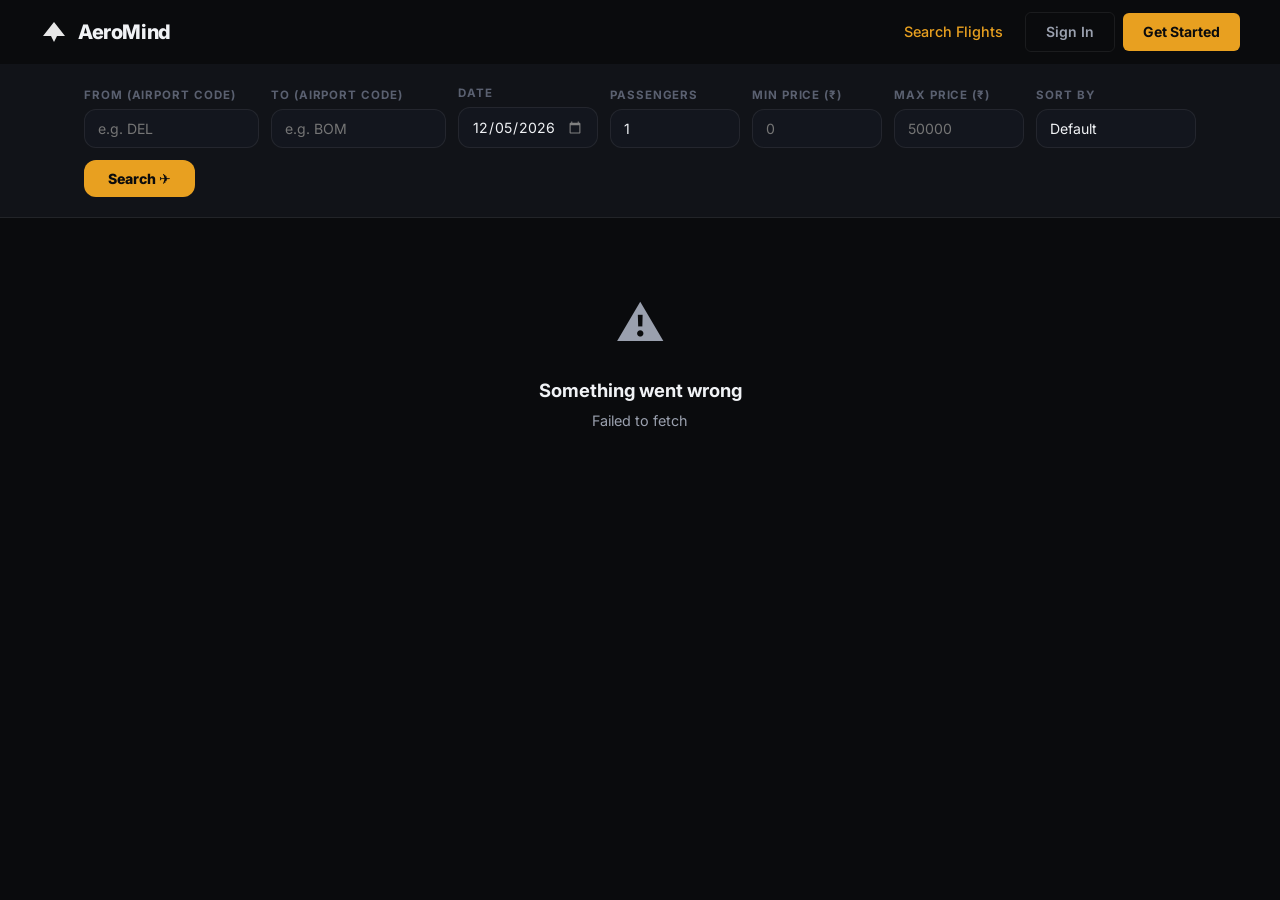
==== flights.html @ ebf5ecf5 "Feat : styling the authentication page" ====
<!DOCTYPE html>
<html lang="en">
<head>
  <meta charset="UTF-8" />
  <meta name="viewport" content="width=device-width, initial-scale=1.0" />
  <title>Search Flights — AeroMind</title>
  <meta name="description" content="Search real-time flight availability. Book seats with instant confirmation." />
  <link rel="preconnect" href="https://fonts.googleapis.com" />
  <link rel="preconnect" href="https://fonts.gstatic.com" crossorigin />
  <link href="https://fonts.googleapis.com/css2?family=Inter:wght@300;400;500;600;700;800;900&display=swap" rel="stylesheet" />
  <link rel="stylesheet" href="css/global.css" />
  <link rel="stylesheet" href="css/flights.css" />
  <style>
    /* Toast */
    .toast {
      position: fixed; bottom: 28px; left: 50%; transform: translateX(-50%) translateY(20px);
      padding: 13px 24px; border-radius: var(--radius-md);
      font-size: 0.9rem; font-weight: 600;
      opacity: 0; transition: opacity 0.3s, transform 0.3s; z-index: 999;
      max-width: 400px; text-align: center;
    }
    .toast.show { opacity: 1; transform: translateX(-50%) translateY(0); }
    .toast-success { background: #166534; border: 1px solid #22c55e; color: #4ade80; }
    .toast-error   { background: #7f1d1d; border: 1px solid #ef4444; color: #f87171; }
  </style>
</head>
<body>

  <!-- NAV -->
  <nav class="nav scrolled" id="main-nav">
    <a class="nav-brand" href="index.html">
      <svg width="28" height="28" viewBox="0 0 28 28" fill="none"><path d="M3 18L14 4L25 18H17L14 24L11 18H3Z" fill="white" opacity="0.9"/></svg>
      <span>AeroMind</span>
    </a>
    <div class="nav-links" id="nav-links">
      <a href="flights.html" class="nav-link" style="color:var(--accent);">Search Flights</a>
      <a href="my-bookings.html" class="nav-link" id="nav-bookings" style="display:none;">My Bookings</a>
      <a href="signin.html" class="nav-btn-outline" id="nav-signin">Sign In</a>
      <a href="signup.html" class="nav-btn" id="nav-signup">Get Started</a>
      <button class="nav-btn-outline" id="nav-signout" style="display:none;" onclick="signOut()">Sign Out</button>
    </div>
  </nav>

  <!-- FILTER BAR -->
  <div class="filter-bar">
    <div class="container">
      <div class="filter-row">
        <div class="filter-field">
          <label>From (Airport Code)</label>
          <input type="text" id="f-from" placeholder="e.g. DEL" maxlength="10" />
        </div>
        <div class="filter-field">
          <label>To (Airport Code)</label>
          <input type="text" id="f-to" placeholder="e.g. BOM" maxlength="10" />
        </div>
        <div class="filter-field" style="flex:0 0 140px;">
          <label>Date</label>
          <input type="date" id="f-date" />
        </div>
        <div class="filter-field" style="flex:0 0 100px;">
          <label>Passengers</label>
          <input type="number" id="f-pax" min="1" max="9" value="1" />
        </div>
        <div class="filter-field" style="flex:0 0 120px;">
          <label>Min Price (₹)</label>
          <input type="number" id="f-min-price" placeholder="0" min="0" />
        </div>
        <div class="filter-field" style="flex:0 0 120px;">
          <label>Max Price (₹)</label>
          <input type="number" id="f-max-price" placeholder="50000" min="0" />
        </div>
        <div class="filter-field" style="flex:0 0 160px;">
          <label>Sort By</label>
          <select id="f-sort">
            <option value="">Default</option>
            <option value="price,ASC">Price: Low → High</option>
            <option value="price,DESC">Price: High → Low</option>
            <option value="departureTime,ASC">Departure: Earliest</option>
            <option value="departureTime,DESC">Departure: Latest</option>
            <option value="totalSeats,DESC">Most Seats</option>
          </select>
        </div>
        <button class="filter-search-btn" id="filter-search-btn">Search ✈</button>
      </div>
    </div>
  </div>

  <!-- RESULTS -->
  <main class="flights-page">
    <div class="container">
      <div class="results-header">
        <p class="results-count" id="results-count"></p>
      </div>
      <div id="flights-list">
        <div class="state-box">
          <div class="state-icon">✈️</div>
          <h3>Search for flights above</h3>
          <p>Enter route details and click Search to see available flights.</p>
        </div>
      </div>
    </div>
  </main>

  <!-- BOOK MODAL -->
  <div class="modal-overlay" id="book-modal" role="dialog" aria-modal="true" aria-labelledby="modal-title">
    <div class="modal-box">
      <div class="modal-header">
        <h3 id="modal-title">Book Flight</h3>
        <button class="modal-close" id="modal-close" aria-label="Close">✕</button>
      </div>
      <div class="modal-flight-info">
        <div class="route" id="modal-route">—</div>
        <div class="meta"  id="modal-meta">—</div>
      </div>
      <div class="alert" id="modal-alert" role="alert"></div>
      <form class="modal-form" id="modal-book-form" novalidate>
        <div class="form-group">
          <label for="modal-seats">Number of Seats</label>
          <input type="number" id="modal-seats" class="form-control" min="1" max="9" value="1" />
        </div>
        <div class="form-group">
          <label for="modal-email">Your Email (for confirmation)</label>
          <input type="email" id="modal-email" class="form-control" placeholder="you@example.com" />
        </div>
        <div class="cost-preview">
          <span class="label">Estimated Total</span>
          <span class="amount" id="modal-cost">₹0</span>
        </div>
        <button type="submit" class="btn-primary">Confirm Booking</button>
        <p style="font-size:0.78rem;color:var(--text-muted);text-align:center;line-height:1.5;">
          Seats will be held for 5 minutes. Complete payment in My Bookings to confirm.
        </p>
      </form>
    </div>
  </div>

  <script src="js/auth.js"></script>
  <script src="js/flights.js"></script>
</body>
</html>
---- css/global.css ----
/* ═══════════════════════════════════════════════════════════
   AeroMind Global CSS — Realistic aviation dark theme
   Palette: near-black backgrounds, warm amber/gold accents,
   crisp white text — like a cockpit at night
═══════════════════════════════════════════════════════════ */

*, *::before, *::after { box-sizing: border-box; margin: 0; padding: 0; }

:root {
  /* Core palette */
  --bg-base:       #0a0b0d;
  --bg-surface:    #111318;
  --bg-card:       #181c24;
  --bg-card-hover: #1f2530;
  --bg-input:      #13161e;

  --accent:        #e8a020;   /* warm amber */
  --accent-light:  #f5c050;
  --accent-dim:    rgba(232, 160, 32, 0.15);
  --accent-glow:   rgba(232, 160, 32, 0.35);

  --text-primary:  #f0f2f5;
  --text-secondary:#9aa0ae;
  --text-muted:    #5a6070;

  --border:        rgba(255,255,255,0.07);
  --border-accent: rgba(232, 160, 32, 0.4);

  --success:       #22c55e;
  --success-dim:   rgba(34,197,94,0.12);
  --error:         #ef4444;
  --error-dim:     rgba(239,68,68,0.12);
  --warning:       #f59e0b;

  --radius-sm:     6px;
  --radius-md:     12px;
  --radius-lg:     18px;
  --radius-xl:     24px;

  --shadow-card:   0 4px 24px rgba(0,0,0,0.4);
  --shadow-glow:   0 0 40px rgba(232,160,32,0.12);

  --font: 'Inter', system-ui, -apple-system, sans-serif;
  --transition: 0.22s ease;
}

html { scroll-behavior: smooth; }

body {
  font-family: var(--font);
  background: var(--bg-base);
  color: var(--text-primary);
  line-height: 1.6;
  -webkit-font-smoothing: antialiased;
}

/* ── Scrollbar ── */
::-webkit-scrollbar { width: 6px; }
::-webkit-scrollbar-track { background: var(--bg-base); }
::-webkit-scrollbar-thumb { background: #2a2f3a; border-radius: 3px; }

/* ── Typography ── */
h1,h2,h3,h4 { font-weight: 700; line-height: 1.2; }
h2 { font-size: clamp(1.8rem, 3vw, 2.6rem); }
h3 { font-size: 1.15rem; }

/* ── Layout ── */
.container { max-width: 1160px; margin: 0 auto; padding: 0 24px; }

/* ── Nav ── */
.nav {
  position: fixed; top: 0; left: 0; right: 0; z-index: 100;
  display: flex; align-items: center; justify-content: space-between;
  padding: 0 40px;
  height: 64px;
  background: transparent;
  transition: background var(--transition), backdrop-filter var(--transition), border-bottom var(--transition);
}
.nav.scrolled {
  background: rgba(10,11,13,0.85);
  backdrop-filter: blur(16px);
  border-bottom: 1px solid var(--border);
}
.nav-brand {
  display: flex; align-items: center; gap: 10px;
  font-size: 1.25rem; font-weight: 800; color: var(--text-primary);
  text-decoration: none; letter-spacing: -0.02em;
}
.nav-links {
  display: flex; align-items: center; gap: 8px;
}
.nav-link {
  color: var(--text-secondary); text-decoration: none;
  font-size: 0.9rem; font-weight: 500;
  padding: 6px 14px; border-radius: var(--radius-sm);
  transition: color var(--transition), background var(--transition);
}
.nav-link:hover { color: var(--text-primary); background: rgba(255,255,255,0.05); }

.nav-btn {
  background: var(--accent); color: #0a0b0d;
  font-size: 0.875rem; font-weight: 700;
  padding: 8px 20px; border-radius: var(--radius-sm);
  text-decoration: none; border: none; cursor: pointer;
  transition: background var(--transition), transform var(--transition);
}
.nav-btn:hover { background: var(--accent-light); transform: translateY(-1px); }

.nav-btn-outline {
  background: transparent; color: var(--text-secondary);
  font-size: 0.875rem; font-weight: 600;
  padding: 8px 20px; border-radius: var(--radius-sm);
  text-decoration: none; border: 1px solid var(--border);
  cursor: pointer; font-family: var(--font);
  transition: color var(--transition), border-color var(--transition), background var(--transition);
}
.nav-btn-outline:hover {
  color: var(--text-primary); border-color: rgba(255,255,255,0.2);
  background: rgba(255,255,255,0.04);
}

/* ── Forms ── */
.form-group { display: flex; flex-direction: column; gap: 6px; }
.form-group label { font-size: 0.82rem; font-weight: 600; color: var(--text-secondary); letter-spacing: 0.04em; text-transform: uppercase; }
.form-control {
  background: var(--bg-input); border: 1px solid var(--border);
  color: var(--text-primary); font-family: var(--font);
  font-size: 0.95rem; padding: 12px 16px;
  border-radius: var(--radius-md); outline: none;
  transition: border-color var(--transition), box-shadow var(--transition);
  width: 100%;
}
.form-control:focus {
  border-color: var(--accent);
  box-shadow: 0 0 0 3px var(--accent-dim);
}
.form-control::placeholder { color: var(--text-muted); }

/* ── Buttons ── */
.btn-primary {
  background: var(--accent); color: #0a0b0d;
  font-family: var(--font); font-weight: 700; font-size: 0.95rem;
  padding: 13px 28px; border-radius: var(--radius-md);
  border: none; cursor: pointer; width: 100%;
  transition: background var(--transition), transform var(--transition), box-shadow var(--transition);
}
.btn-primary:hover { background: var(--accent-light); transform: translateY(-1px); box-shadow: 0 8px 24px var(--accent-glow); }
.btn-primary:active { transform: translateY(0); }
.btn-primary:disabled { opacity: 0.5; cursor: not-allowed; transform: none; }

.btn-ghost {
  background: transparent; color: var(--text-secondary);
  font-family: var(--font); font-weight: 600; font-size: 0.9rem;
  padding: 11px 24px; border-radius: var(--radius-md);
  border: 1px solid var(--border); cursor: pointer;
  transition: all var(--transition); text-decoration: none;
  display: inline-flex; align-items: center; justify-content: center;
}
.btn-ghost:hover { color: var(--text-primary); border-color: rgba(255,255,255,0.18); background: rgba(255,255,255,0.04); }

.btn-primary-lg {
  background: var(--accent); color: #0a0b0d;
  font-family: var(--font); font-weight: 800; font-size: 1rem;
  padding: 16px 36px; border-radius: var(--radius-md);
  text-decoration: none; display: inline-block;
  transition: background var(--transition), transform var(--transition), box-shadow var(--transition);
}
.btn-primary-lg:hover { background: var(--accent-light); transform: translateY(-2px); box-shadow: 0 12px 32px var(--accent-glow); }

.btn-ghost-lg {
  background: rgba(255,255,255,0.06); color: var(--text-primary);
  font-family: var(--font); font-weight: 600; font-size: 1rem;
  padding: 16px 32px; border-radius: var(--radius-md);
  text-decoration: none; display: inline-block; border: 1px solid var(--border);
  transition: all var(--transition);
}
.btn-ghost-lg:hover { background: rgba(255,255,255,0.1); border-color: rgba(255,255,255,0.2); }

/* ── Alert banners ── */
.alert {
  padding: 12px 16px; border-radius: var(--radius-md);
  font-size: 0.875rem; font-weight: 500;
  display: none; align-items: center; gap: 10px;
  margin-bottom: 16px;
}
.alert.show { display: flex; }
.alert-error   { background: var(--error-dim);   border: 1px solid rgba(239,68,68,0.25);   color: #f87171; }
.alert-success { background: var(--success-dim); border: 1px solid rgba(34,197,94,0.25);   color: #4ade80; }
.alert-warning { background: rgba(245,158,11,0.1); border: 1px solid rgba(245,158,11,0.3); color: #fbbf24; }

/* ── Status badges ── */
.badge {
  display: inline-flex; align-items: center; gap: 5px;
  padding: 3px 10px; border-radius: 999px;
  font-size: 0.75rem; font-weight: 700; letter-spacing: 0.04em; text-transform: uppercase;
}
.badge-initiated { background: rgba(99,102,241,0.15); color: #818cf8; border: 1px solid rgba(99,102,241,0.3); }
.badge-confirm   { background: var(--success-dim);     color: var(--success); border: 1px solid rgba(34,197,94,0.3); }
.badge-cancel    { background: var(--error-dim);       color: var(--error);   border: 1px solid rgba(239,68,68,0.3); }
.badge-pending   { background: rgba(245,158,11,0.1);   color: var(--warning); border: 1px solid rgba(245,158,11,0.3); }

/* ── Spinner ── */
.spinner {
  width: 18px; height: 18px;
  border: 2px solid rgba(255,255,255,0.2);
  border-top-color: currentColor;
  border-radius: 50%;
  animation: spin 0.7s linear infinite;
  display: inline-block;
}
@keyframes spin { to { transform: rotate(360deg); } }

/* ── Section headers ── */
.section-eyebrow {
  font-size: 0.78rem; font-weight: 700; letter-spacing: 0.12em; text-transform: uppercase;
  color: var(--accent); margin-bottom: 12px;
}
.section-title { color: var(--text-primary); margin-bottom: 12px; }
.section-sub   { color: var(--text-secondary); font-size: 1rem; max-width: 540px; }

/* ── Footer ── */
.footer { background: var(--bg-surface); border-top: 1px solid var(--border); padding: 28px 0; }
.footer-inner { display: flex; align-items: center; justify-content: space-between; flex-wrap: wrap; gap: 12px; }
.footer-brand { display: flex; align-items: center; gap: 8px; font-size: 1rem; font-weight: 700; }
.footer-copy  { color: var(--text-muted); font-size: 0.82rem; }

/* ── Page wrappers (auth / inner pages) ── */
.page-wrap {
  min-height: 100vh; display: flex; align-items: center; justify-content: center;
  padding: 100px 24px 40px;
}
.auth-card {
  width: 100%; max-width: 440px;
  background: var(--bg-card); border: 1px solid var(--border);
  border-radius: var(--radius-xl); padding: 40px;
  box-shadow: var(--shadow-card);
}
.auth-card-title { font-size: 1.75rem; margin-bottom: 6px; }
.auth-card-sub   { color: var(--text-secondary); font-size: 0.9rem; margin-bottom: 28px; }
.auth-form       { display: flex; flex-direction: column; gap: 18px; }
.auth-footer-text {
  text-align: center; margin-top: 20px; font-size: 0.875rem; color: var(--text-secondary);
}
.auth-footer-text a { color: var(--accent); text-decoration: none; font-weight: 600; }
.auth-footer-text a:hover { text-decoration: underline; }

/* ── Inner page header ── */
.inner-header {
  padding: 100px 0 40px;
  background: linear-gradient(180deg, rgba(232,160,32,0.04) 0%, transparent 100%);
  border-bottom: 1px solid var(--border);
  margin-bottom: 48px;
}
.inner-header h1 { font-size: clamp(1.8rem, 3vw, 2.4rem); }
.inner-header p  { color: var(--text-secondary); margin-top: 8px; }
---- css/flights.css ----
/* ═══ Flights Search Page CSS ═══ */

.flights-page { padding-bottom: 80px; }

/* ── Filter Bar ── */
.filter-bar {
  background: var(--bg-surface);
  border-bottom: 1px solid var(--border);
  padding: 20px 0;
  position: sticky; top: 64px; z-index: 50;
}
.filter-row {
  display: flex; align-items: flex-end; gap: 12px; flex-wrap: wrap;
}
.filter-field {
  display: flex; flex-direction: column; gap: 5px; flex: 1; min-width: 130px;
}
.filter-field label {
  font-size: 0.72rem; font-weight: 700; color: var(--text-muted);
  letter-spacing: 0.08em; text-transform: uppercase;
}
.filter-field input, .filter-field select {
  background: var(--bg-input); border: 1px solid var(--border);
  color: var(--text-primary); font-family: var(--font);
  font-size: 0.88rem; padding: 10px 13px;
  border-radius: var(--radius-md); outline: none;
  transition: border-color var(--transition), box-shadow var(--transition);
}
.filter-field input:focus, .filter-field select:focus {
  border-color: var(--accent); box-shadow: 0 0 0 3px var(--accent-dim);
}
.filter-field select { appearance: none; cursor: pointer; }
.filter-field input[type="date"]::-webkit-calendar-picker-indicator { filter: invert(0.5); }
.filter-search-btn {
  background: var(--accent); color: #0a0b0d;
  font-family: var(--font); font-weight: 800; font-size: 0.88rem;
  padding: 10px 24px; border-radius: var(--radius-md);
  border: none; cursor: pointer; white-space: nowrap; flex-shrink: 0;
  transition: background var(--transition), box-shadow var(--transition);
}
.filter-search-btn:hover { background: var(--accent-light); box-shadow: 0 4px 16px var(--accent-glow); }

/* ── Results ── */
.results-header {
  display: flex; align-items: center; justify-content: space-between;
  margin: 32px 0 20px; flex-wrap: wrap; gap: 12px;
}
.results-count { font-size: 0.9rem; color: var(--text-secondary); }
.results-count strong { color: var(--text-primary); }

.sort-select {
  background: var(--bg-card); border: 1px solid var(--border);
  color: var(--text-primary); font-family: var(--font); font-size: 0.85rem;
  padding: 7px 14px; border-radius: var(--radius-md); outline: none; cursor: pointer;
}

/* ── Flight Card ── */
.flight-card {
  background: var(--bg-card); border: 1px solid var(--border);
  border-radius: var(--radius-lg); padding: 24px 28px;
  margin-bottom: 14px; display: flex; align-items: center;
  gap: 24px; flex-wrap: wrap;
  transition: border-color var(--transition), transform var(--transition), box-shadow var(--transition);
  cursor: default;
}
.flight-card:hover {
  border-color: var(--border-accent);
  transform: translateY(-2px);
  box-shadow: var(--shadow-glow);
}

.fc-airline { flex: 0 0 120px; }
.fc-airline-name { font-size: 0.8rem; font-weight: 600; color: var(--text-muted); text-transform: uppercase; letter-spacing: 0.04em; }
.fc-flight-num   { font-size: 1rem; font-weight: 700; color: var(--text-primary); margin-top: 2px; }

.fc-route {
  flex: 1; display: flex; align-items: center; gap: 16px; min-width: 200px;
}
.fc-airport { text-align: center; }
.fc-airport-code { font-size: 1.5rem; font-weight: 800; color: var(--text-primary); letter-spacing: -0.02em; }
.fc-airport-time { font-size: 0.82rem; color: var(--text-secondary); margin-top: 2px; }

.fc-line {
  flex: 1; display: flex; flex-direction: column; align-items: center; gap: 4px;
}
.fc-duration { font-size: 0.75rem; color: var(--text-muted); }
.fc-line-bar {
  width: 100%; height: 1px; background: var(--border);
  position: relative; display: flex; align-items: center; justify-content: center;
}
.fc-line-bar::before, .fc-line-bar::after {
  content: ''; position: absolute; width: 6px; height: 6px;
  background: var(--text-muted); border-radius: 50%;
}
.fc-line-bar::before { left: 0; }
.fc-line-bar::after  { right: 0; }
.fc-plane { font-size: 1rem; position: relative; z-index: 1; }
.fc-stops { font-size: 0.72rem; color: var(--text-muted); }

.fc-info { flex: 0 0 80px; text-align: center; }
.fc-seats { font-size: 1.1rem; font-weight: 700; color: var(--text-primary); }
.fc-seats-label { font-size: 0.72rem; color: var(--text-muted); }

.fc-price { flex: 0 0 100px; text-align: right; }
.fc-price-amount { font-size: 1.6rem; font-weight: 900; color: var(--accent); }
.fc-price-unit   { font-size: 0.72rem; color: var(--text-muted); }

.fc-action { flex: 0 0 auto; }
.btn-book {
  background: var(--accent); color: #0a0b0d;
  font-family: var(--font); font-weight: 800; font-size: 0.875rem;
  padding: 11px 22px; border-radius: var(--radius-md);
  border: none; cursor: pointer;
  transition: background var(--transition), transform var(--transition), box-shadow var(--transition);
  white-space: nowrap;
}
.btn-book:hover { background: var(--accent-light); transform: translateY(-1px); box-shadow: 0 6px 18px var(--accent-glow); }

/* ── Empty / Loading states ── */
.state-box {
  text-align: center; padding: 80px 24px;
  color: var(--text-secondary);
}
.state-box .state-icon { font-size: 3rem; margin-bottom: 16px; }
.state-box h3 { color: var(--text-primary); margin-bottom: 8px; }
.state-box p  { font-size: 0.9rem; }

/* ── Book Modal ── */
.modal-overlay {
  display: none; position: fixed; inset: 0; z-index: 200;
  background: rgba(0,0,0,0.7); backdrop-filter: blur(6px);
  align-items: center; justify-content: center; padding: 24px;
}
.modal-overlay.open { display: flex; }
.modal-box {
  background: var(--bg-card); border: 1px solid var(--border);
  border-radius: var(--radius-xl); width: 100%; max-width: 480px;
  padding: 36px; box-shadow: 0 24px 80px rgba(0,0,0,0.6);
  animation: slideUp 0.25s ease;
}
@keyframes slideUp {
  from { opacity: 0; transform: translateY(20px); }
  to   { opacity: 1; transform: translateY(0); }
}
.modal-header { display: flex; align-items: center; justify-content: space-between; margin-bottom: 24px; }
.modal-header h3 { font-size: 1.25rem; }
.modal-close { background: none; border: none; color: var(--text-muted); font-size: 1.4rem; cursor: pointer; line-height: 1; padding: 4px; }
.modal-close:hover { color: var(--text-primary); }
.modal-flight-info {
  background: var(--bg-input); border: 1px solid var(--border);
  border-radius: var(--radius-md); padding: 16px; margin-bottom: 20px;
}
.modal-flight-info .route { font-size: 1.1rem; font-weight: 800; margin-bottom: 4px; }
.modal-flight-info .meta  { font-size: 0.82rem; color: var(--text-secondary); }
.modal-form { display: flex; flex-direction: column; gap: 16px; }
.cost-preview {
  background: var(--accent-dim); border: 1px solid var(--border-accent);
  border-radius: var(--radius-md); padding: 14px 16px;
  display: flex; justify-content: space-between; align-items: center;
}
.cost-preview .label { font-size: 0.85rem; color: var(--text-secondary); }
.cost-preview .amount { font-size: 1.3rem; font-weight: 900; color: var(--accent); }
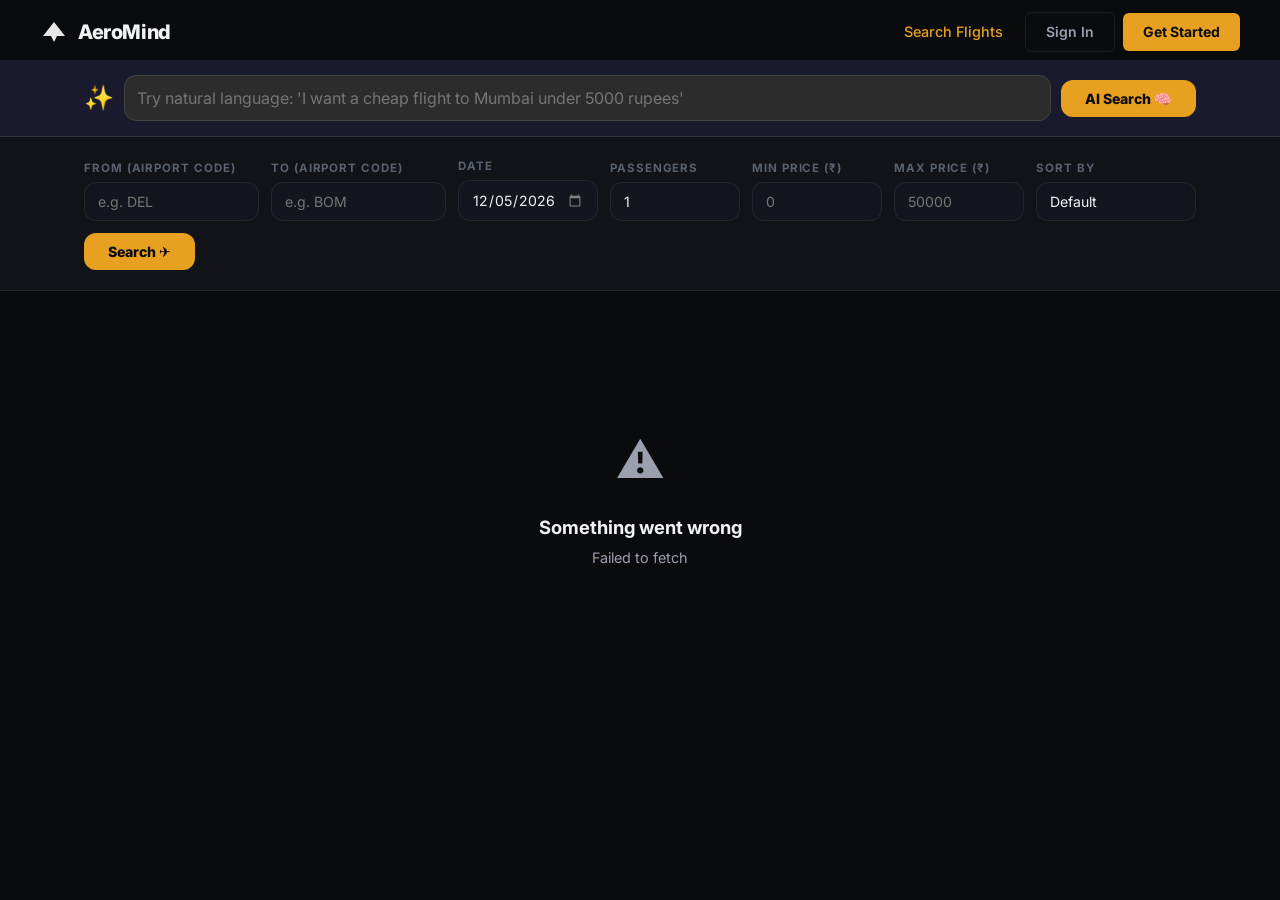
==== commit 01b73638: "Feat : configured the routes ,  replace bookings with booking" ====
--- a/flights.html
+++ b/flights.html
@@ -40,6 +40,15 @@
       <button class="nav-btn-outline" id="nav-signout" style="display:none;" onclick="signOut()">Sign Out</button>
     </div>
   </nav>
+
+  <!-- AI SEARCH BAR -->
+  <div class="ai-search-bar" style="background:#1a1a2e; padding:15px 0; border-bottom:1px solid #333; margin-top: 60px;">
+    <div class="container" style="display:flex; gap:10px; align-items:center;">
+      <span style="font-size:1.5rem;">✨</span>
+      <input type="text" id="ai-search-input" placeholder="Try natural language: 'I want a cheap flight to Mumbai under 5000 rupees'" style="flex:1; padding:12px; border-radius:var(--radius-md); border:1px solid #444; background:#2c2c2c; color:white; font-size:1rem; font-family: 'Inter', sans-serif;" />
+      <button id="ai-search-btn" class="filter-search-btn" style="background:var(--accent);">AI Search 🧠</button>
+    </div>
+  </div>
 
   <!-- FILTER BAR -->
   <div class="filter-bar">
